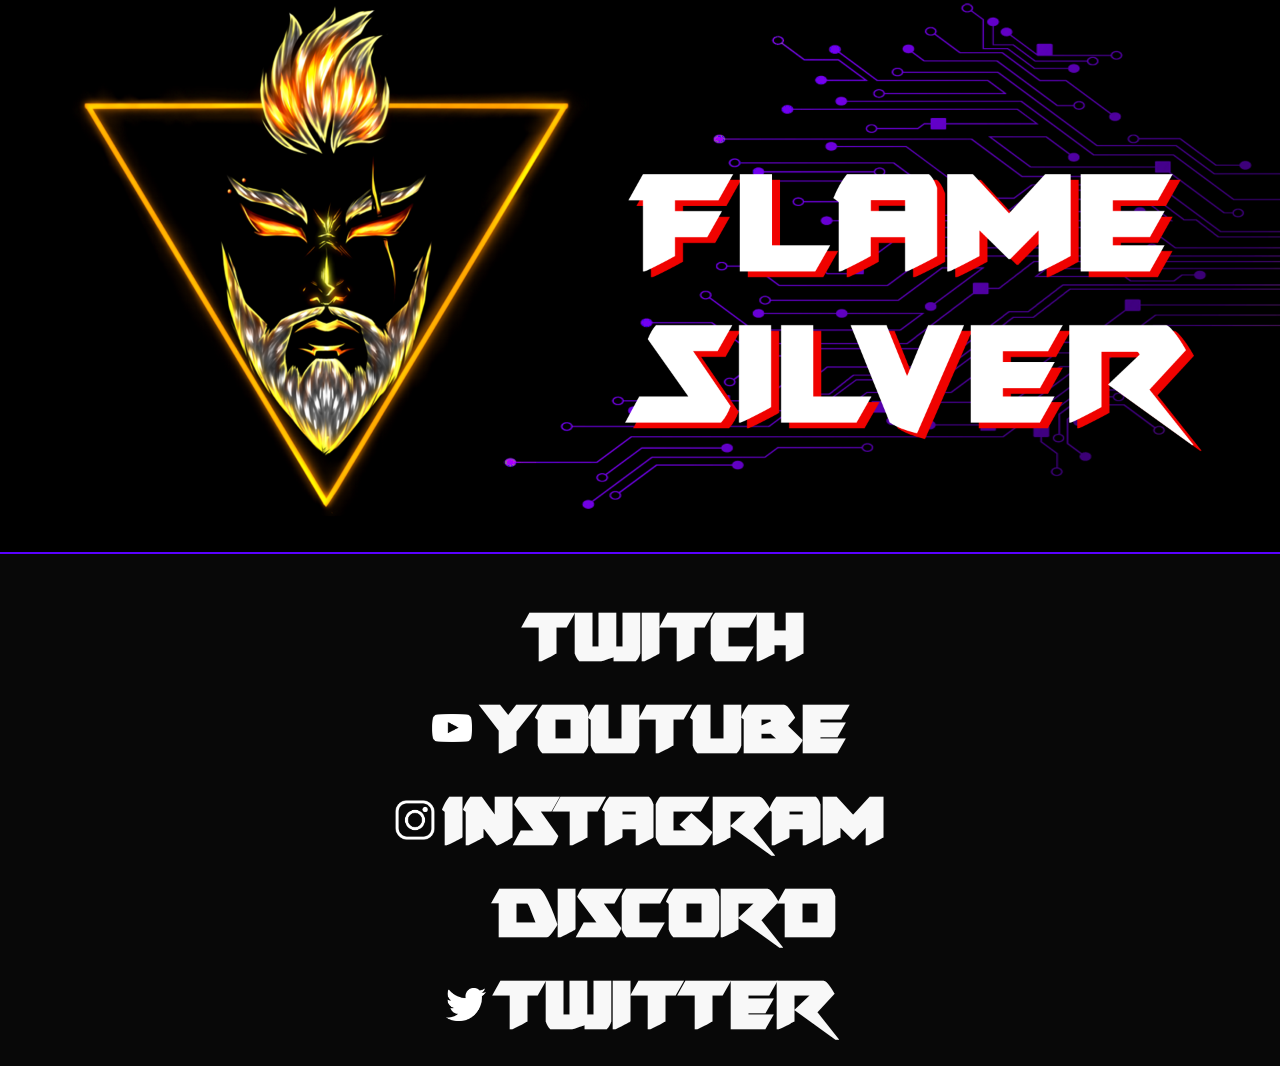
==== mobile.html @ 8ee3ab22 "Add files via upload" ====
<!DOCTYPE html>
<html>
<head>
  <link rel="stylesheet" type="text/css" href="styleMobile.css">
  <link rel="icon" href="images/icon.png">
  <title>FlameSilver</title>
  <meta name="description" content="Twitch TV and YouTube content creator, vibing, playing with cool tech, and occasionally getting a little philosophical and having thought provoking conversations.">
  <meta name="keywords" content="twitch, youtube, technology, streamers, flamesilver, flamesilverx, flame, silver, tech support, podcast, linux, games, viking, digital">
</head>

<body>
  <div class="wrapper">

    <div class="banner">
      <img src="images/cover.png" id="cover"></img>
    </div>

    <ul class="linkList">
      <li id="twitch"><a href="https://twitch.tv/flamesilverx" target="_blank"><h1 class="hLink">Twitch</h1></a></li>
      <li id="youTube"><a href="https://www.youtube.com/user/xXFlameSilverXx" target="_blank"><h1 class="hLink">YouTube</h1></a></li>
      <li id="instagram"><a href="https://instagram.com/flamesilverx" target="_blank"><h1 class="hLink">Instagram</h1></a></li>
      <li id="discord"><a href="https://discord.gg/jdPeAHR" target="_blank"><h1 class="hLink">Discord</h1></a></li>
      <li id="twitter"><a href="https://twitter.com/FlameSilver" target="_blank"><h1 class="hLink">Twitter</h1></a></li>
    </ul>

  </div>
</body>
</html>
---- styleMobile.css ----
@font-face{
	font-family: 'skirmisher';
	src: url('skirmisher.ttf') format('truetype');
}

body {
	background: none repeat scroll 0 0 #080808;
	margin:0px;
	padding:0px;
	color: #F8F8F8;

}

h1 {
	font-family: "skirmisher";
	margin: 5px 0px 5px 0px;
}

p {
	padding-left: 20px;
}

a {
	color: inherit;
	text-decoration: none;
	transition: text-shadow .3s;
}

a:hover {
	text-shadow: 0em .4em .3em #f00200;
}


li {
	margin: 0;
	padding: 5px 0 5px 48px;
	list-style: none;
	background-repeat: no-repeat;
	background-position: left center;
	background-size: 40px;
}

/*Class Styles*/

	/*Banner Styles*/
		.banner {
		  position: relative;
		  width: 100%;
		  margin: 0;
		  display: flex;
		  border-bottom: 2px solid #5a01ff;
		}

	/*END Banner Styles*/

	/*Link Styles*/
		.linkList {
			list-style: none;
			padding: 20px 40px 0px 40px;
			display: flex;
			justify-content: space-between;
			flex-direction: column;
			align-items: center;
		}

		.hLink {
			font-size: 5em;
		}
	/*END Link Styles*/

/*END Class Styles*/

/*ID Styles*/

	/*Banner Styles*/
		#cover {
		  position: relative;
		  width: 100%;
		}
	/*END Banner Styles*/


	#twitch {
		background-image: url("images/twitch.png");
		flex: 1;
		flex-basis: 0;
		flex-grow: 0;
	}

	#youTube {
		background-image: url("images/you.png");
		flex-grow: 0;
		flex-shrink: 10;
	}

	#instagram {
		background-image: url("images/gram.png");
		flex-grow: 0;
	}

	#discord {
		background-image: url("images/discord.png");
		flex-grow: 0;
	}

	#twitter {
		background-image: url("images/twit.png");
		flex-grow: 0;
	}
/*END ID Styles*/


@media screen and (max-width: 1000px) {
	.hLink {
		font-size: 3em;
	}

@media screen and (min-width: 650px) and (max-width: 1000px) {
	.hLink {
		font-size: 5em;
	}
}
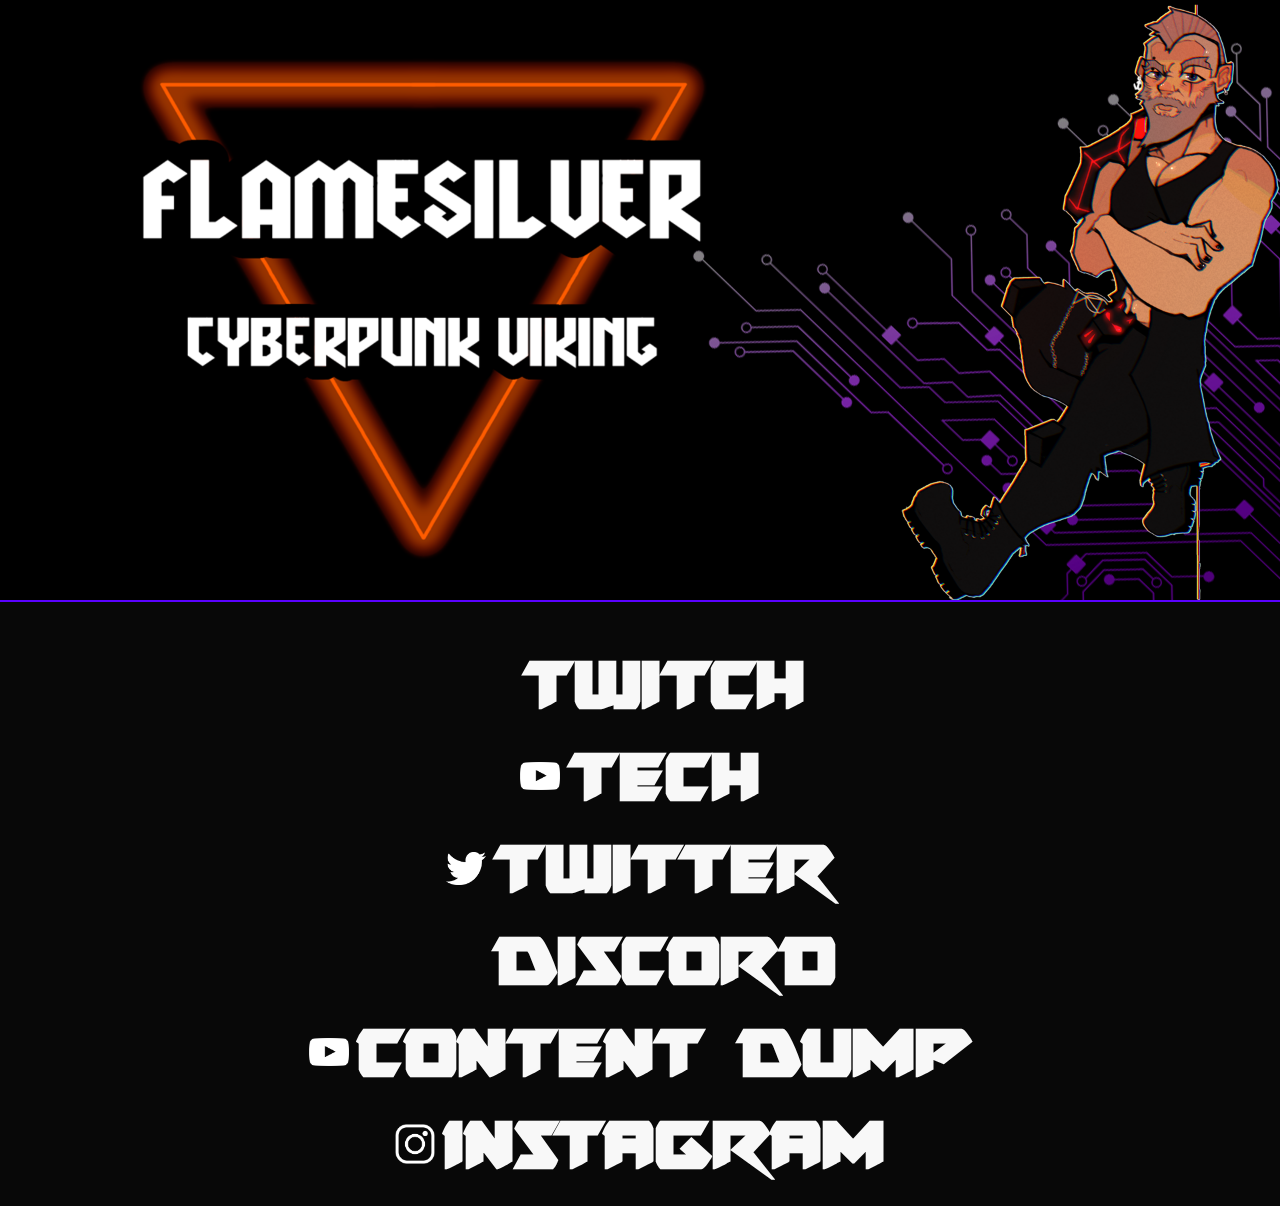
==== commit 86ea3800: "Add files via upload" ====
--- a/mobile.html
+++ b/mobile.html
@@ -12,15 +12,16 @@
   <div class="wrapper">
 
     <div class="banner">
-      <img src="images/cover.png" id="cover"></img>
+      <img src="images/banner.png" id="cover"></img>
     </div>
 
     <ul class="linkList">
       <li id="twitch"><a href="https://twitch.tv/flamesilverx" target="_blank"><h1 class="hLink">Twitch</h1></a></li>
-      <li id="youTube"><a href="https://www.youtube.com/user/xXFlameSilverXx" target="_blank"><h1 class="hLink">YouTube</h1></a></li>
+      <li id="youTube"><a href="https://www.youtube.com/user/xXFlameSilverXx" target="_blank"><h1 class="hLink">Tech</h1></a></li>
+      <li id="twitter"><a href="https://twitter.com/FlameSilver" target="_blank"><h1 class="hLink">Twitter</h1></a></li>
+      <li id="discord"><a href="https://discord.gg/jdPeAHR" target="_blank"><h1 class="hLink">Discord</h1></a></li>
+      <li id="youTube"><a href="https://www.youtube.com/channel/UCdVinB7Z6Lu7EjvKP7n43NQ" target="_blank"><h1 class="hLink">Content Dump</h1></a></li>
       <li id="instagram"><a href="https://instagram.com/flamesilverx" target="_blank"><h1 class="hLink">Instagram</h1></a></li>
-      <li id="discord"><a href="https://discord.gg/jdPeAHR" target="_blank"><h1 class="hLink">Discord</h1></a></li>
-      <li id="twitter"><a href="https://twitter.com/FlameSilver" target="_blank"><h1 class="hLink">Twitter</h1></a></li>
     </ul>
 
   </div>
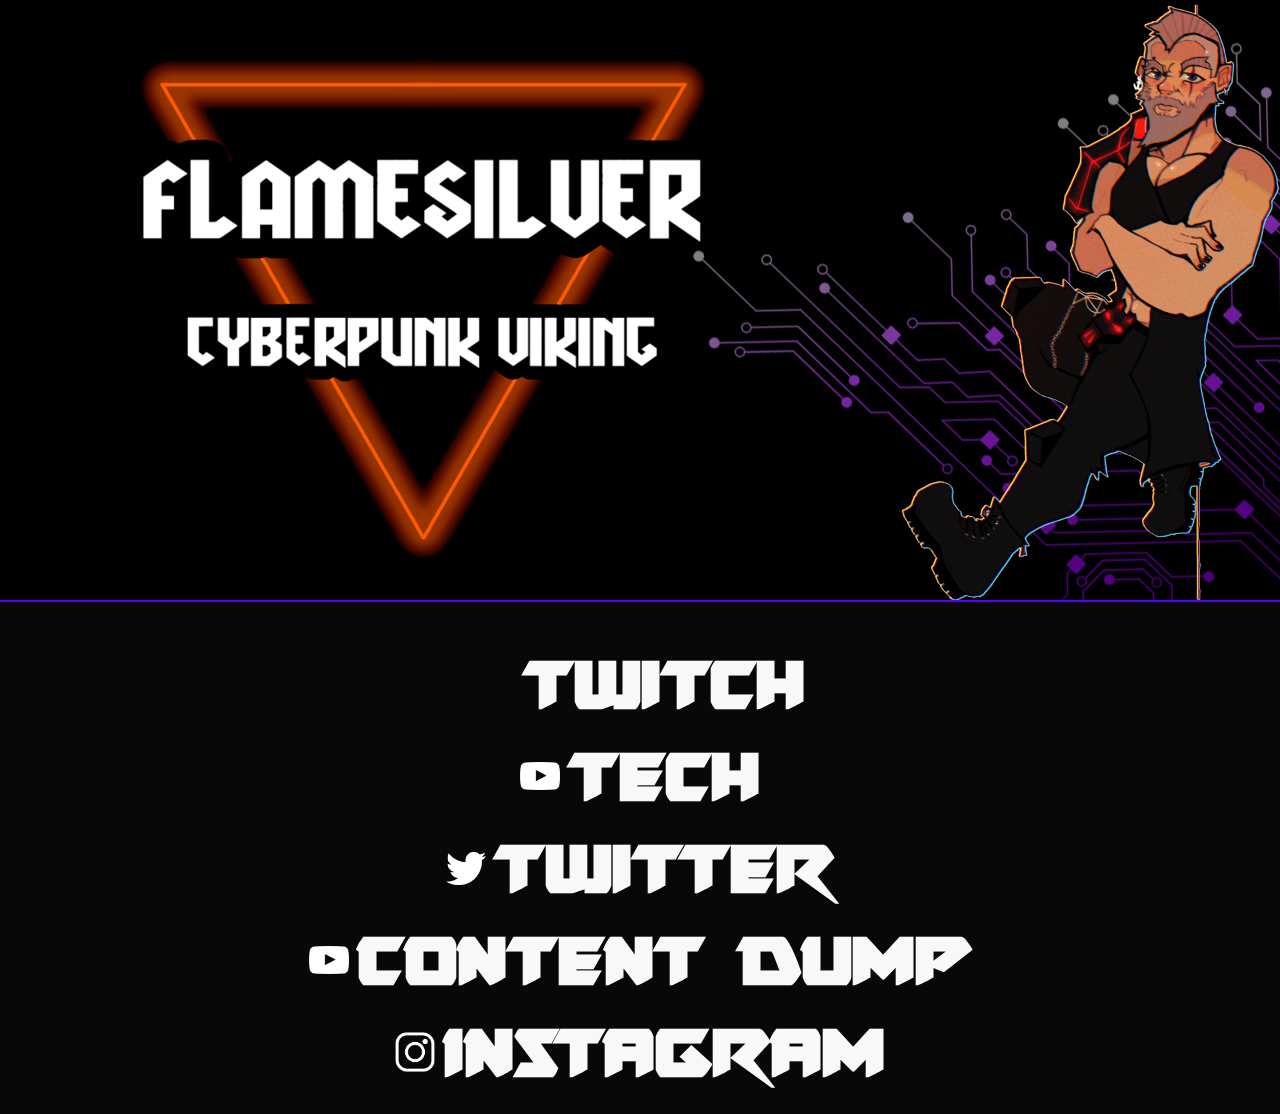
==== commit f2236e42: "Add files via upload" ====
--- a/mobile.html
+++ b/mobile.html
@@ -19,7 +19,7 @@
       <li id="twitch"><a href="https://twitch.tv/flamesilverx" target="_blank"><h1 class="hLink">Twitch</h1></a></li>
       <li id="youTube"><a href="https://www.youtube.com/user/xXFlameSilverXx" target="_blank"><h1 class="hLink">Tech</h1></a></li>
       <li id="twitter"><a href="https://twitter.com/FlameSilver" target="_blank"><h1 class="hLink">Twitter</h1></a></li>
-      <li id="discord"><a href="https://discord.gg/jdPeAHR" target="_blank"><h1 class="hLink">Discord</h1></a></li>
+      <!--<li id="discord"><a href="https://discord.gg/jdPeAHR" target="_blank"><h1 class="hLink">Discord</h1></a></li>-->
       <li id="youTube"><a href="https://www.youtube.com/channel/UCdVinB7Z6Lu7EjvKP7n43NQ" target="_blank"><h1 class="hLink">Content Dump</h1></a></li>
       <li id="instagram"><a href="https://instagram.com/flamesilverx" target="_blank"><h1 class="hLink">Instagram</h1></a></li>
     </ul>
